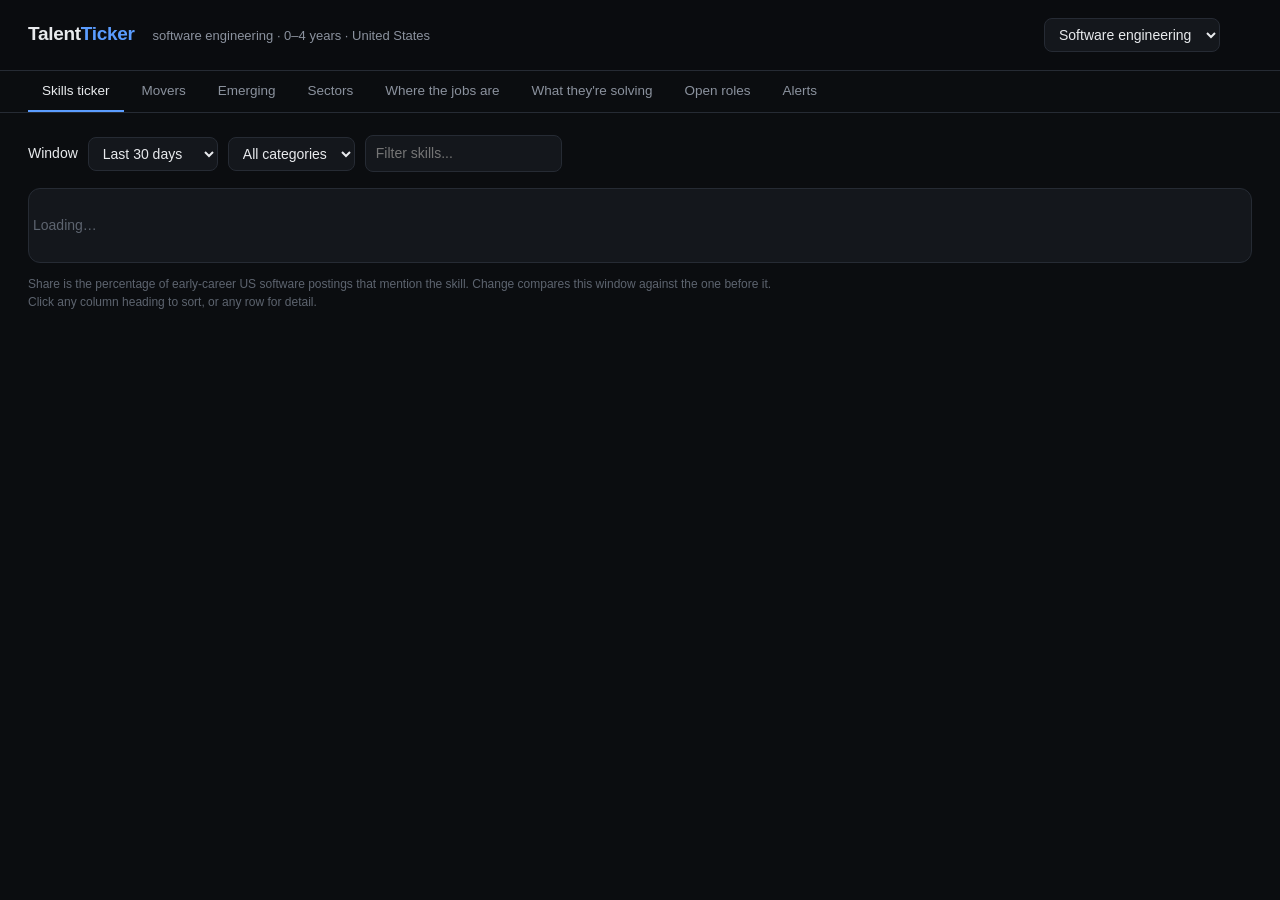
==== site/index.html @ eb97fa8a "TalentTicker: early-career job market ticker Reads 387 company job boards across six applicant syste" ====
<!DOCTYPE html>
<html lang="en">
<head>
<meta charset="utf-8">
<meta name="viewport" content="width=device-width, initial-scale=1">
<title>TalentTicker - early-career software job market</title>
<link rel="stylesheet" href="style.css">
<link rel="icon" href="data:image/svg+xml,<svg xmlns='http://www.w3.org/2000/svg' viewBox='0 0 100 100'><text y='.9em' font-size='90'>📈</text></svg>">
</head>
<body>

<header>
  <h1>Talent<span>Ticker</span></h1>
  <div class="sub">software engineering &middot; 0&ndash;4 years &middot; United States</div>
  <div class="spacer"></div>
  <select id="profileSwitch" title="Which role" style="margin-right:14px">
    <option value="swe">Software engineering</option>
    <option value="product">Product management</option>
  </select>
  <div class="stats" id="stats"></div>
</header>

<nav>
  <button data-page="ticker" class="active">Skills ticker</button>
  <button data-page="movers">Movers</button>
  <button data-page="emerging">Emerging</button>
  <button data-page="sectors">Sectors</button>
  <button data-page="map">Where the jobs are</button>
  <button data-page="themes">What they're solving</button>
  <button data-page="jobs">Open roles</button>
  <button data-page="alerts">Alerts</button>
</nav>

<main>

  <!-- ============ SKILLS TICKER ============ -->
  <section class="page active" id="page-ticker">
    <div class="controls">
      <label class="sub">Window</label>
      <select id="tickerWindow">
        <option value="30" selected>Last 30 days</option>
        <option value="60">Last 60 days</option>
        <option value="90">Last 90 days</option>
        <option value="180">Last 180 days</option>
      </select>
      <select id="tickerCategory"><option value="">All categories</option></select>
      <input type="text" id="tickerSearch" placeholder="Filter skills..." style="min-width:180px">
    </div>
    <div class="card table-card"><div id="tickerTable"></div></div>
    <p class="foot">
      Share is the percentage of early-career US software postings that mention the skill.
      Change compares this window against the one before it.
      Click any column heading to sort, or any row for detail.
    </p>
  </section>

  <!-- ============ MOVERS ============ -->
  <section class="page" id="page-movers">
    <div class="grid three">
      <div class="card">
        <h2>Rising</h2>
        <p class="hint">Biggest gains in share against the previous period.</p>
        <div id="gainers"></div>
      </div>
      <div class="card">
        <h2>Falling</h2>
        <p class="hint">Losing ground fastest.</p>
        <div id="losers"></div>
      </div>
      <div class="card">
        <h2>Worth watching</h2>
        <p class="hint">Growing fast from a small base. These are the tie-breakers.</p>
        <div id="emergingSkills"></div>
      </div>
    </div>
  </section>

  <!-- ============ EMERGING PHRASES ============ -->
  <section class="page" id="page-emerging">
    <div class="note">
      <b>What this is.</b> The skills ticker can only count things it already knows about.
      This list works the other way round: it reads every posting, finds named technologies
      that were barely mentioned a few months ago, and ranks them by how fast they climbed.
      It is how you spot a skill before it is on anyone's list.
    </div>
    <div class="card table-card"><div id="emergingTable"></div></div>
    <p class="foot">
      "Companies" matters most. A term used by one employer across many postings is
      house style; a term showing up at six different companies is a trend.
    </p>
  </section>

  <!-- ============ SECTORS ============ -->
  <section class="page" id="page-sectors">
    <div class="controls">
      <label class="sub">Window</label>
      <select id="sectorWindow">
        <option value="30">Last 30 days</option>
        <option value="90" selected>Last 90 days</option>
        <option value="180">Last 180 days</option>
      </select>
    </div>
    <div class="grid two">
      <div class="card">
        <h2>Early-career roles by sector</h2>
        <p class="hint">Share of all early-career US software postings.</p>
        <div id="sectorChart"></div>
      </div>
      <div class="card">
        <h2>What each sector pays</h2>
        <p class="hint">Published ranges, averaged. Bar spans the low to the high figure.</p>
        <div id="sectorPayChart"></div>
      </div>
    </div>
    <div class="card table-card" style="margin-top:18px"><div id="sectorTable"></div></div>
    <p class="foot">Click a sector for the skills it wants, who is hiring, and where.</p>
  </section>

  <!-- ============ MAP ============ -->
  <section class="page" id="page-map">
    <div class="note">
      <b>What this measures.</b> Where early-career software <em>jobs</em> are, not where
      individual people moved. Company hiring is public and countable; tracking people
      would mean scraping profiles, which this does not do.
    </div>

    <div class="card">
      <h2>Early-career software roles by state</h2>
      <p class="hint">
        Shaded by how many early-career software roles each state has. Hover any state
        for the exact figure. The small north-eastern states are labelled along the
        right, since they are too narrow to hold text.
      </p>
      <div id="usMap"></div>
    </div>

    <div class="grid two" style="margin-top:18px">
      <div class="card">
        <h2>Typical pay by metro</h2>
        <p class="hint">Each bar spans the average published low to the average high.</p>
        <div id="payChart"></div>
      </div>
      <div class="card">
        <h2>Remote share over time</h2>
        <p class="hint">Percentage of early-career roles advertised as remote.</p>
        <div id="remoteChart"></div>
      </div>
    </div>

    <div class="card table-card" style="margin-top:18px"><div id="metroTable"></div></div>

    <div class="grid two" style="margin-top:18px">
      <div class="card table-card"><div id="growingTable"></div></div>
      <div class="card table-card"><div id="shrinkingTable"></div></div>
    </div>
  </section>

  <!-- ============ THEMES ============ -->
  <section class="page" id="page-themes">
    <div class="controls">
      <button class="btn ghost" id="themeRefresh">Rebuild with Claude</button>
      <span class="hint" id="themeMeta" style="color:var(--dim)"></span>
    </div>
    <div class="card"><div id="themes"><div class="loading">Loading&hellip;</div></div></div>
  </section>

  <!-- ============ JOBS ============ -->
  <section class="page" id="page-jobs">
    <div class="controls">
      <input type="text" id="jobSkill" placeholder="Skill, e.g. Kubernetes">
      <input type="text" id="jobMetro" placeholder="Metro, e.g. Boston">
      <select id="jobSponsor" title="Visa sponsorship">
        <option value="">Sponsorship: any</option>
        <option value="open">Not ruled out</option>
        <option value="yes">Says it sponsors</option>
        <option value="unknown">Doesn't say</option>
        <option value="no">Says it will not</option>
        <option value="clearance">Needs clearance</option>
      </select>
      <select id="jobDays">
        <option value="7">Last 7 days</option>
        <option value="14" selected>Last 14 days</option>
        <option value="30">Last 30 days</option>
        <option value="90">Last 90 days</option>
      </select>
      <button class="btn" id="jobSearch">Search</button>
      <span class="hint" id="jobCount" style="color:var(--dim)"></span>
    </div>
    <div class="card table-card"><div id="jobsTable"></div></div>
    <p class="foot">
      <b>Sponsorship</b> is read from what the posting itself says. Hover a badge for the
      exact sentence. "Doesn't say" is the most common answer and does not mean no &mdash;
      most employers simply never mention it. "Not ruled out" keeps everything except
      the postings that explicitly close the door.
    </p>
  </section>

  <!-- ============ ALERTS ============ -->
  <section class="page" id="page-alerts">
    <div id="alertConfig"></div>
    <div class="grid two">
      <div class="card">
        <h2>Watchlists</h2>
        <p class="hint">
          New jobs are checked every 5 minutes. Anything matching a watchlist is emailed
          straight away. Leave a field blank to mean "anything".
        </p>
        <div id="watchlists"></div>
        <hr style="border:0;border-top:1px solid var(--line);margin:18px 0">
        <h2 style="margin-bottom:10px">Add a watchlist</h2>
        <div class="grid" style="gap:8px">
          <input type="text" id="wlName" placeholder="Name, e.g. backend-boston">
          <input type="text" id="wlSkills" placeholder="Skills, any one matches: Go, Kubernetes">
          <input type="text" id="wlStates" placeholder="States: MA, NY  (blank = anywhere)">
          <input type="text" id="wlQuery" placeholder="Words in the title or text: backend, platform">
          <div style="display:flex;gap:10px;align-items:center">
            <label class="sub">Max years</label>
            <input type="number" id="wlYears" value="4" min="0" max="10" step="1" style="width:80px">
            <label class="sub"><input type="checkbox" id="wlRemote" checked> include remote</label>
          </div>
          <button class="btn" id="wlSave">Save watchlist</button>
        </div>
      </div>
      <div class="card">
        <h2>Recently sent</h2>
        <p class="hint">The last alerts that went out.</p>
        <div id="sentAlerts"></div>
      </div>
    </div>
  </section>

</main>

<div class="tooltip" id="tooltip"></div>
<div class="backdrop" id="backdrop"></div>
<aside class="drawer" id="drawer">
  <button class="close" id="drawerClose">&times;</button>
  <div id="drawerBody"></div>
</aside>

<script>
  window.TT_STATIC = true;
  window.TT_PROFILE = new URLSearchParams(location.search).get('p') || 'swe';
</script>
<script src="app.js"></script>
<script>
  const sw = document.querySelector('#profileSwitch');
  sw.value = window.TT_PROFILE;
  sw.addEventListener('change', () => {
    location.search = '?p=' + sw.value;
  });
</script>
</body>
</html>
---- site/style.css ----
:root {
  --bg: #0b0d10;
  --panel: #14171c;
  --panel-2: #1b1f26;
  --line: #262b34;
  --text: #e8eaed;
  --muted: #8b929e;
  --dim: #5d646f;
  --up: #35c46b;
  --down: #f05a5a;
  --accent: #5b9dff;
  --accent-soft: rgba(91, 157, 255, 0.12);
  --warn: #e0a33a;
}

* { box-sizing: border-box; }

body {
  margin: 0;
  background: var(--bg);
  color: var(--text);
  font: 14px/1.5 -apple-system, "Segoe UI", Roboto, Helvetica, Arial, sans-serif;
  -webkit-font-smoothing: antialiased;
}

a { color: var(--accent); text-decoration: none; }
a:hover { text-decoration: underline; }

header {
  border-bottom: 1px solid var(--line);
  padding: 18px 28px;
  display: flex;
  align-items: baseline;
  gap: 18px;
  flex-wrap: wrap;
  position: sticky;
  top: 0;
  background: rgba(11, 13, 16, 0.95);
  backdrop-filter: blur(8px);
  z-index: 20;
}
header h1 { font-size: 19px; margin: 0; letter-spacing: -0.3px; }
header h1 span { color: var(--accent); }
header .sub { color: var(--muted); font-size: 13px; }
header .spacer { flex: 1; }

.stats { display: flex; gap: 22px; flex-wrap: wrap; }
.stat { text-align: right; }
.stat b { display: block; font-size: 17px; font-variant-numeric: tabular-nums; }
.stat span { color: var(--dim); font-size: 11px; text-transform: uppercase; letter-spacing: 0.6px; }

nav {
  display: flex;
  gap: 4px;
  padding: 0 28px;
  border-bottom: 1px solid var(--line);
  overflow-x: auto;
}
nav button {
  background: none;
  border: 0;
  border-bottom: 2px solid transparent;
  color: var(--muted);
  padding: 12px 14px;
  font-size: 13.5px;
  cursor: pointer;
  white-space: nowrap;
  font-family: inherit;
}
nav button:hover { color: var(--text); }
nav button.active { color: var(--text); border-bottom-color: var(--accent); }

main { padding: 22px 28px 70px; max-width: 1500px; }
.page { display: none; }
.page.active { display: block; }

.grid { display: grid; gap: 18px; }
.grid.two { grid-template-columns: repeat(auto-fit, minmax(340px, 1fr)); }
.grid.three { grid-template-columns: repeat(auto-fit, minmax(270px, 1fr)); }

.card {
  background: var(--panel);
  border: 1px solid var(--line);
  border-radius: 12px;
  padding: 16px 18px;
}
.card h2 {
  margin: 0 0 4px;
  font-size: 14px;
  letter-spacing: 0.3px;
  text-transform: uppercase;
  color: var(--muted);
}
.card .hint { color: var(--dim); font-size: 12px; margin: 0 0 12px; }

table { width: 100%; border-collapse: collapse; font-variant-numeric: tabular-nums; }
th {
  text-align: left;
  font-size: 11px;
  text-transform: uppercase;
  letter-spacing: 0.6px;
  color: var(--dim);
  font-weight: 600;
  padding: 8px 10px;
  border-bottom: 1px solid var(--line);
  position: sticky;
  top: 0;
  background: var(--panel);
}
td { padding: 9px 10px; border-bottom: 1px solid rgba(38, 43, 52, 0.55); }
tbody tr:hover { background: var(--panel-2); }
tbody tr.clickable { cursor: pointer; }
.num { text-align: right; }

.up { color: var(--up); }
.down { color: var(--down); }
.flat { color: var(--dim); }

.pill {
  display: inline-block;
  padding: 2px 8px;
  border-radius: 999px;
  font-size: 11px;
  background: var(--panel-2);
  color: var(--muted);
  border: 1px solid var(--line);
}
.pill.new { background: rgba(53, 196, 107, 0.12); color: var(--up); border-color: transparent; }
.pill.hot { background: var(--accent-soft); color: var(--accent); border-color: transparent; }

.controls { display: flex; gap: 10px; align-items: center; flex-wrap: wrap; margin-bottom: 16px; }
select, input[type="text"], input[type="number"] {
  background: var(--panel);
  border: 1px solid var(--line);
  color: var(--text);
  border-radius: 8px;
  padding: 7px 10px;
  font: inherit;
}
button.btn {
  background: var(--accent);
  border: 0;
  color: #06101f;
  font-weight: 600;
  border-radius: 8px;
  padding: 8px 14px;
  cursor: pointer;
  font: inherit;
  font-weight: 600;
}
button.btn.ghost { background: var(--panel); color: var(--text); border: 1px solid var(--line); }

.spark { display: block; }
.bar-row { display: flex; align-items: center; gap: 10px; margin: 7px 0; }
.bar-row .label { width: 150px; font-size: 13px; color: var(--text); flex-shrink: 0; }
.bar-row .track { flex: 1; height: 8px; background: var(--panel-2); border-radius: 99px; overflow: hidden; }
.bar-row .fill { height: 100%; background: var(--accent); border-radius: 99px; }
.bar-row .value { width: 64px; text-align: right; font-size: 12.5px; color: var(--muted); font-variant-numeric: tabular-nums; }

.theme { border-left: 3px solid var(--accent); padding: 4px 0 4px 14px; margin: 18px 0; }
.theme h3 { margin: 0 0 6px; font-size: 15.5px; }
.theme p { margin: 0 0 8px; color: #c8ccd3; }
.theme .evidence { font-size: 12px; color: var(--dim); }
.theme .evidence a { color: var(--muted); }

.note {
  background: rgba(224, 163, 58, 0.08);
  border: 1px solid rgba(224, 163, 58, 0.25);
  color: #e3c48b;
  border-radius: 10px;
  padding: 11px 14px;
  font-size: 13px;
  margin-bottom: 18px;
}
.note b { color: var(--warn); }

.empty { color: var(--dim); padding: 26px 4px; text-align: center; }
.loading { color: var(--dim); padding: 26px 4px; }

.drawer {
  position: fixed;
  top: 0; right: 0; bottom: 0;
  width: min(680px, 94vw);
  background: var(--panel);
  border-left: 1px solid var(--line);
  transform: translateX(102%);
  transition: transform 0.22s ease;
  overflow-y: auto;
  z-index: 60;
  padding: 22px 26px 60px;
}
.drawer.open { transform: none; }
.drawer .close {
  position: absolute; top: 14px; right: 18px;
  background: none; border: 0; color: var(--muted);
  font-size: 24px; cursor: pointer; line-height: 1;
}
.drawer h2 { margin: 0 0 2px; font-size: 22px; text-transform: none; color: var(--text); letter-spacing: -0.3px; }
.backdrop {
  position: fixed; inset: 0;
  background: rgba(0, 0, 0, 0.55);
  opacity: 0; pointer-events: none;
  transition: opacity 0.22s ease;
  z-index: 50;
}
.backdrop.open { opacity: 1; pointer-events: auto; }

.job { padding: 10px 0; border-bottom: 1px solid rgba(38, 43, 52, 0.6); }
.job .title { font-size: 14px; }
.job .meta { color: var(--dim); font-size: 12px; margin-top: 2px; }

.tag { display: inline-block; margin: 3px 5px 3px 0; }
.mono { font-family: ui-monospace, SFMono-Regular, Menlo, monospace; font-size: 12.5px; }

.foot { color: var(--dim); font-size: 12px; margin-top: 12px; max-width: 760px; }
.table-card { padding: 0; overflow: hidden; }
.link { cursor: pointer; }
.link:hover { color: var(--accent); }
.btn-inline { float: right; cursor: pointer; font: inherit; font-size: 11px; }

/* ---- sortable table headings ---- */

th[data-sort] { cursor: pointer; user-select: none; }
th[data-sort]:hover { color: var(--text); }
th.sorted { color: var(--accent); }
th .arrow { margin-left: 4px; font-size: 10px; }

/* ---- in-cell bars ---- */

.cell-bar { position: relative; display: block; min-width: 54px; }
.cell-bar-fill {
  position: absolute;
  right: 0; top: 50%;
  transform: translateY(-50%);
  height: 15px;
  background: rgba(57, 135, 229, 0.20);
  border-radius: 3px;
}
.cell-bar-text { position: relative; }

/* ---- range (pay) chart ---- */

.range-chart { padding: 4px 0 2px; }
.range-row { display: flex; align-items: center; gap: 10px; margin: 8px 0; }
.range-label {
  width: 140px; flex-shrink: 0;
  font-size: 13px;
  overflow: hidden; text-overflow: ellipsis; white-space: nowrap;
}
.range-track {
  position: relative;
  flex: 1;
  height: 16px;
  border-radius: 4px;
  background: linear-gradient(var(--panel-2), var(--panel-2)) no-repeat center/100% 2px;
}
.range-fill {
  position: absolute; top: 3px;
  height: 10px;
  background: #3987e5;
  border-radius: 4px;
  cursor: pointer;
}
.range-fill:hover { background: #6da7ec; }
.range-value {
  width: 108px; text-align: right;
  font-size: 12.5px; color: var(--muted);
  font-variant-numeric: tabular-nums;
}
.range-axis { display: flex; align-items: center; gap: 10px; margin-top: 10px; }
.range-axis .range-track { height: 14px; background: none; border-top: 1px solid var(--line); }
.axis-tick {
  position: absolute; top: 2px;
  transform: translateX(-50%);
  font-size: 10px; color: var(--dim);
  font-variant-numeric: tabular-nums;
}

/* ---- US choropleth ---- */

.us-map {
  display: block;
  width: 100%;
  max-height: 620px;
  margin-top: 6px;
}
.us-map .state {
  transition: fill 0.12s ease;
  cursor: pointer;
}
.us-map .state:hover {
  stroke: var(--text);
  stroke-width: 1.8;
}
.us-map text {
  font-family: inherit;
  font-variant-numeric: tabular-nums;
  paint-order: stroke;
}

.map-legend {
  display: flex; align-items: center; gap: 4px;
  margin-top: 14px; flex-wrap: wrap;
}
.legend-swatch {
  width: 22px; height: 11px;
  border-radius: 2px;
  display: inline-block;
  vertical-align: middle;
}
.legend-label { color: var(--dim); font-size: 11px; margin: 0 6px; }

/* ---- tooltip ---- */

.tooltip {
  position: fixed;
  z-index: 90;
  background: #0b0d10;
  border: 1px solid var(--line);
  border-radius: 7px;
  padding: 7px 10px;
  font-size: 12.5px;
  color: var(--text);
  pointer-events: none;
  opacity: 0;
  transition: opacity 0.1s ease;
  max-width: 280px;
  box-shadow: 0 6px 20px rgba(0, 0, 0, 0.45);
}
.tooltip.on { opacity: 1; }
.chart .hot { cursor: pointer; }

.note.ok {
  background: rgba(12, 163, 12, 0.08);
  border-color: rgba(12, 163, 12, 0.28);
  color: #a9dca9;
}
.note.ok b { color: var(--up); }

/* ---- sponsorship badges ---- */
/* Status colours, not series colours: they carry a fixed meaning and always
   ship with a word, never colour alone. */
.spon-yes {
  background: rgba(12, 163, 12, 0.14);
  color: #6fd96f;
  border-color: transparent;
}
.spon-no {
  background: rgba(208, 59, 59, 0.14);
  color: #ef8b8b;
  border-color: transparent;
}
.spon-clear {
  background: rgba(250, 178, 25, 0.14);
  color: #e9bd63;
  border-color: transparent;
}
.spon-unknown { background: var(--panel-2); color: var(--dim); }
.pill.hot { cursor: help; }
.pill.hot-pill { background: var(--accent-soft); color: var(--accent); border-color: transparent; }
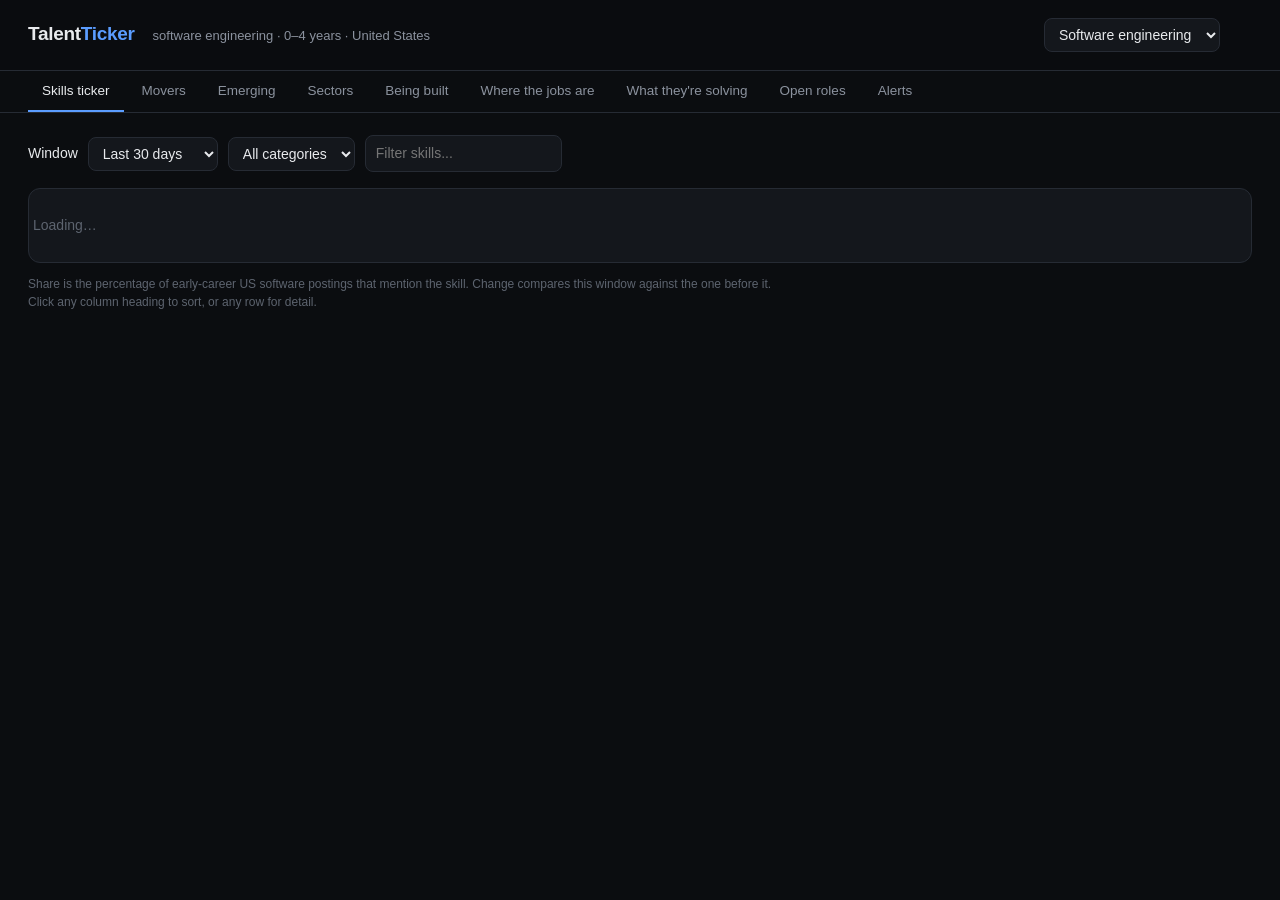
==== commit d906c421: "Add a GitHub trend scanner and paginate every table" ====
--- a/site/index.html
+++ b/site/index.html
@@ -13,7 +13,7 @@
   <h1>Talent<span>Ticker</span></h1>
   <div class="sub">software engineering &middot; 0&ndash;4 years &middot; United States</div>
   <div class="spacer"></div>
-  <select id="profileSwitch" title="Which role" style="margin-right:14px">
+  <select id="profileSwitch" style="margin-right:14px">
     <option value="swe">Software engineering</option>
     <option value="product">Product management</option>
   </select>
@@ -25,6 +25,7 @@
   <button data-page="movers">Movers</button>
   <button data-page="emerging">Emerging</button>
   <button data-page="sectors">Sectors</button>
+  <button data-page="building">Being built</button>
   <button data-page="map">Where the jobs are</button>
   <button data-page="themes">What they're solving</button>
   <button data-page="jobs">Open roles</button>
@@ -114,6 +115,43 @@
     </div>
     <div class="card table-card" style="margin-top:18px"><div id="sectorTable"></div></div>
     <p class="foot">Click a sector for the skills it wants, who is hiring, and where.</p>
+  </section>
+
+  <section class="page" id="page-building">
+    <div class="note">
+      <b>What this is.</b> Public GitHub repositories created recently that gained
+      real traction, compared against what companies are hiring for. A skill that
+      is common in new projects but rare in job postings is a signal you are early
+      on it &mdash; that gap is the whole point of this page.
+    </div>
+    <div class="controls">
+      <label class="sub">Created in the last</label>
+      <select id="buildingMonths">
+        <option value="3">3 months</option>
+        <option value="6" selected>6 months</option>
+        <option value="12">12 months</option>
+      </select>
+      <span class="hint" id="buildingMeta" style="color:var(--dim)"></span>
+    </div>
+    <div class="grid two">
+      <div class="card">
+        <h2>Built more than hired for</h2>
+        <p class="hint">Ahead of the job market. Worth learning now.</p>
+        <div id="buildingAhead"></div>
+      </div>
+      <div class="card">
+        <h2>What they are written in</h2>
+        <p class="hint">Language of the trending repositories.</p>
+        <div id="buildingLangs"></div>
+      </div>
+    </div>
+    <div class="card table-card" style="margin-top:18px"><div id="buildingTable"></div></div>
+    <div class="card table-card" style="margin-top:18px"><div id="buildingRepos"></div></div>
+    <p class="foot">
+      Read the negative gaps with care. A repository description is one sentence,
+      so it rarely mentions Linux, Git or SQL even when the project uses them.
+      The positive side of the table is the meaningful one.
+    </p>
   </section>
 
   <!-- ============ MAP ============ -->
@@ -246,9 +284,7 @@
 <script>
   const sw = document.querySelector('#profileSwitch');
   sw.value = window.TT_PROFILE;
-  sw.addEventListener('change', () => {
-    location.search = '?p=' + sw.value;
-  });
+  sw.addEventListener('change', () => { location.search = '?p=' + sw.value; });
 </script>
 </body>
 </html>
--- a/site/style.css
+++ b/site/style.css
@@ -358,3 +358,14 @@
 .spon-unknown { background: var(--panel-2); color: var(--dim); }
 .pill.hot { cursor: help; }
 .pill.hot-pill { background: var(--accent-soft); color: var(--accent); border-color: transparent; }
+
+.table-foot {
+  display: flex;
+  align-items: center;
+  gap: 12px;
+  padding: 12px 14px;
+  border-top: 1px solid var(--line);
+  color: var(--muted);
+  font-size: 13px;
+}
+.table-foot .btn { padding: 5px 11px; font-size: 12.5px; }
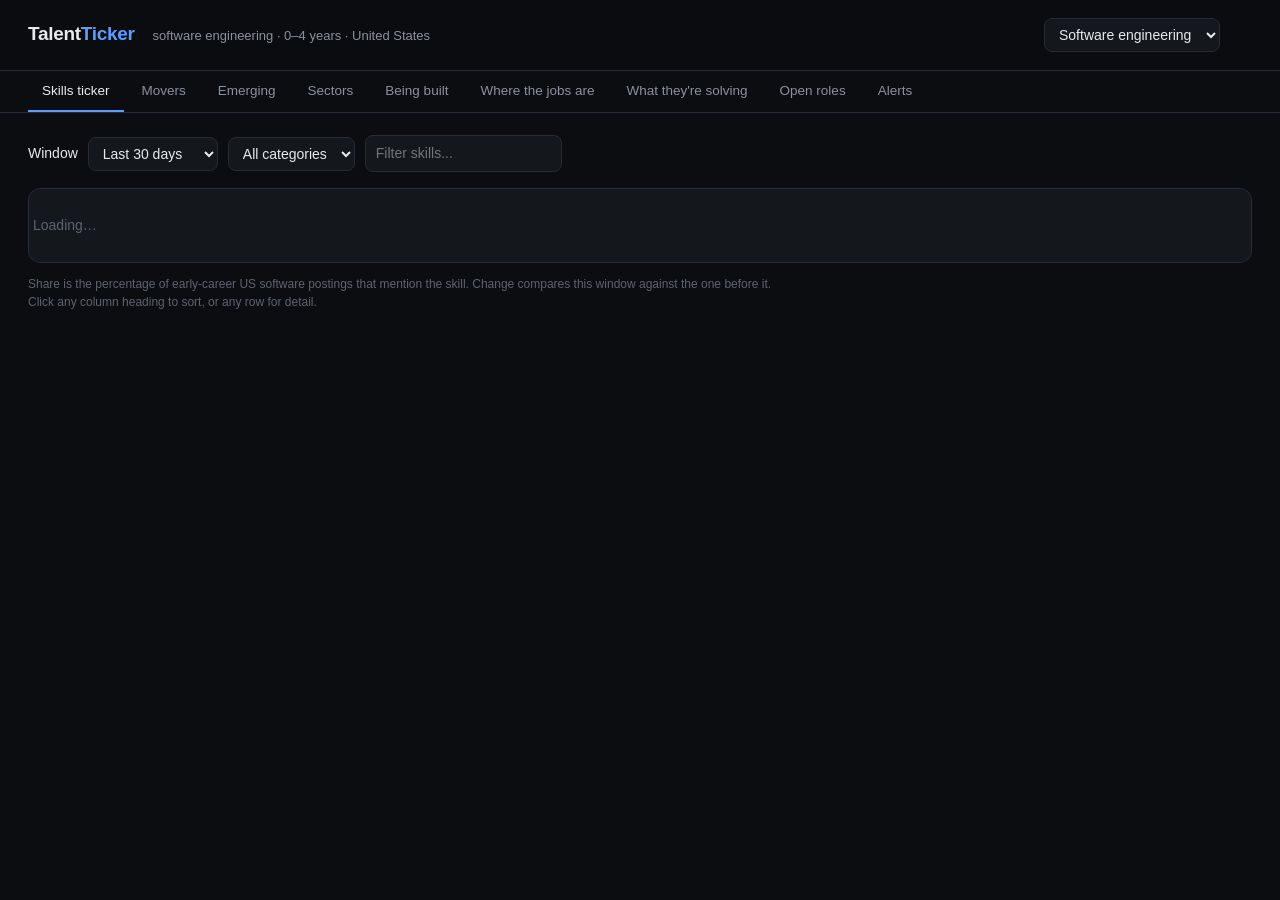
==== commit 4701ce40: "Filter open roles by company and remote" ====
--- a/site/index.html
+++ b/site/index.html
@@ -207,6 +207,7 @@
     <div class="controls">
       <input type="text" id="jobSkill" placeholder="Skill, e.g. Kubernetes">
       <input type="text" id="jobMetro" placeholder="Metro, e.g. Boston">
+      <input type="text" id="jobCompany" placeholder="Company, e.g. Amazon">
       <select id="jobSponsor" title="Visa sponsorship">
         <option value="">Sponsorship: any</option>
         <option value="open">Not ruled out</option>
@@ -221,7 +222,9 @@
         <option value="30">Last 30 days</option>
         <option value="90">Last 90 days</option>
       </select>
+      <label class="check"><input type="checkbox" id="jobRemote"> Remote only</label>
       <button class="btn" id="jobSearch">Search</button>
+      <button class="btn ghost" id="jobClear">Clear</button>
       <span class="hint" id="jobCount" style="color:var(--dim)"></span>
     </div>
     <div class="card table-card"><div id="jobsTable"></div></div>
--- a/site/style.css
+++ b/site/style.css
@@ -369,3 +369,14 @@
   font-size: 13px;
 }
 .table-foot .btn { padding: 5px 11px; font-size: 12.5px; }
+
+.check {
+  display: inline-flex;
+  align-items: center;
+  gap: 7px;
+  color: var(--muted);
+  font-size: 13px;
+  cursor: pointer;
+  user-select: none;
+}
+.check input { accent-color: var(--accent); width: 15px; height: 15px; cursor: pointer; }
